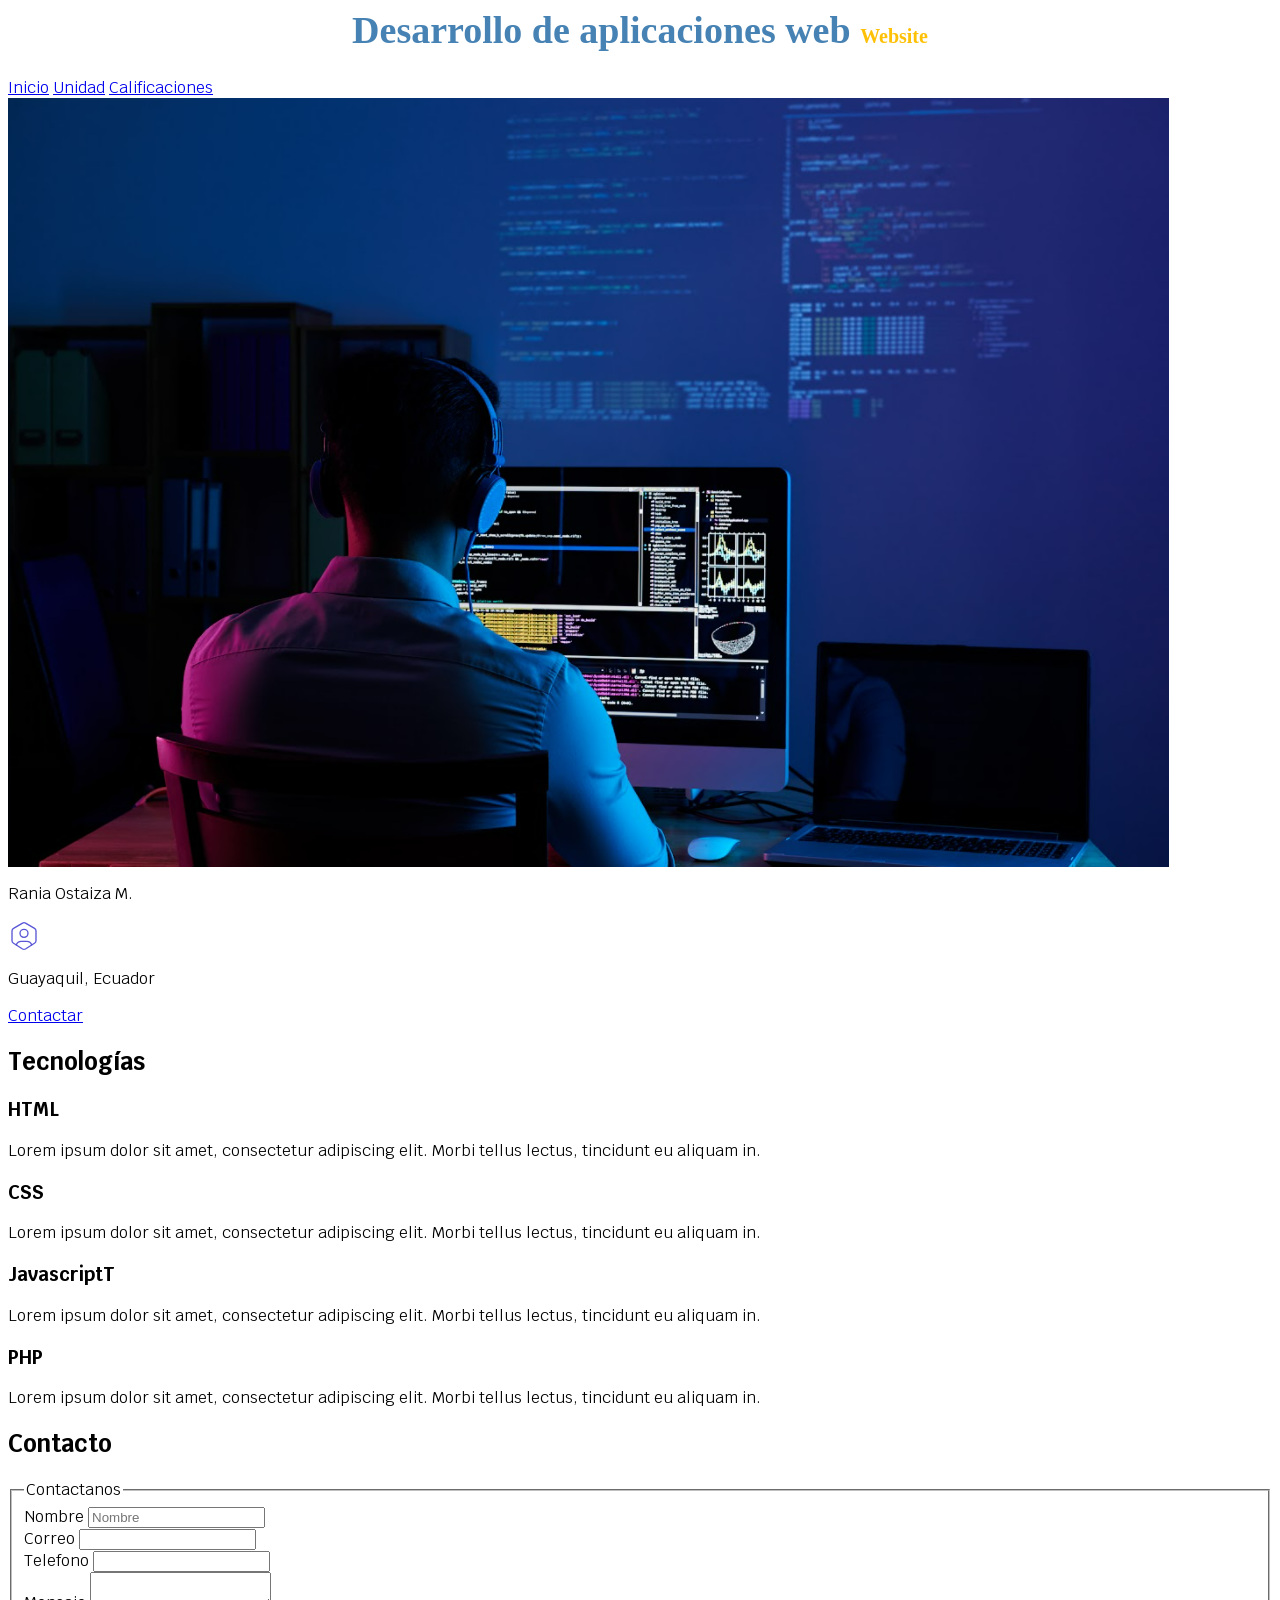
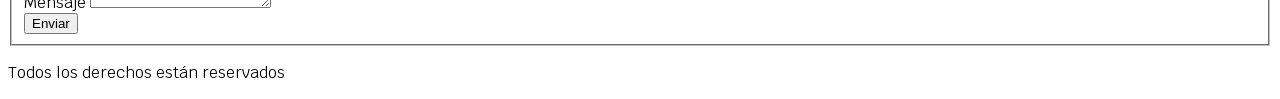
==== index.html @ ca3adf7f "Mi primer commit" ====
<html>
    <head>
        <!--tildes, ñ-->
        <meta charset="UTF-8" />
        <!--Titulo de la pagina-->
        <title>Mi primera pagina web</title>
        
        <link rel="preconnect" href="https://fonts.googleapis.com">
        <link rel="preconnect" href="https://fonts.gstatic.com" crossorigin>
        <link href="https://fonts.googleapis.com/css2?family=Krub:ital,wght@0,200;0,300;0,400;0,500;0,600;0,700;1,200;1,300;1,400;1,500;1,600;1,700&display=swap" rel="stylesheet">

        <!--Navegador-->
        <meta name = "viewport" content="width=device-width, initial-scale=1.0" />
        
        <link rel="preload" href="CSS/styles.css" as="style"/> 
        <link href="CSS/styles.css" rel="stylesheet" />
        
    </head>

    <body>
        <header>
            <h1 class="titulo">Desarrollo de aplicaciones web <span> Website</span>
            </h1>
        </header>

        <nav>
            <a href="index.html">Inicio</a>
            <a href="unidades.html">Unidad</a>
            <a href="calificaciones.html">Calificaciones</a>
        </nav>

        <img src="Imagenes/DAwfo.png">

        <section>
            <p>Rania Ostaiza M.</p>
            <img src="iconos/contactar.svg"> 
            
            <p>Guayaquil, Ecuador</p>
            <a href="#">Contactar</a>
        </section>
        
    <main>
        <h2>Tecnologías</h2>
        <section>
            <h3>HTML</h3>
            <p>Lorem ipsum dolor sit amet, consectetur adipiscing elit. 
            Morbi tellus lectus, tincidunt eu aliquam in.</p>
        </section>
        <section>
            <h3>CSS</h3>
            <p>Lorem ipsum dolor sit amet, consectetur adipiscing elit. 
            Morbi tellus lectus, tincidunt eu aliquam in.</p>
        </section>
        <section>
            <h3>JavascriptT</h3>
            <p>Lorem ipsum dolor sit amet, consectetur adipiscing elit. 
            Morbi tellus lectus, tincidunt eu aliquam in.</p>
        </section>
        <section>
            <h3>PHP</h3>
            <p>Lorem ipsum dolor sit amet, consectetur adipiscing elit. 
            Morbi tellus lectus, tincidunt eu aliquam in.</p>
        </section>
    </main>

        <section>
            <h2>Contacto</h2>

            <form> 
                <fieldset>
                 <legend>Contactanos</legend>   

                 <div>
                    <label>Nombre</label>
                    <input type="text" Placeholder= "Nombre" /> 
                 </div>
                <div>
                    <label>Correo</label>
                    <input type="email"/>
                </div>
                <div>
                    <label>Telefono</label>
                    <input type="tel"/>
                </div>
                <div>
                    <label>Mensaje</label>
                    <textarea> </textarea>
                </div>
                <div>
                    <input type="submit" value="Enviar"/>
                </div>
                </fieldset>
            </form>

        </section>  
        <footer>
            <p>Todos los derechos están reservados</p>
        </footer>    
    </body>
</html>
---- CSS/styles.css ----
:root{
    /*Pseudoelementos para crear variables personalizadas tambien conocidos como custom propierties*/
    --blanco: #ffffff;
    --oscuro: #212121;
    --primario: #4682b4;
    --secundario: rgba(255, 193, 7, 1 );
    --gris: #757575;

  }

  html{
    font-size: 62.5%;
  }
  body{
    font-size: 16px;
    font-family: "Krub", sans-serif;
  }
  /*1 rem = 10px*/
.titulo{
    text-align: center;
    font-size: 3.8rem;
    color: var(--primario);
    font-family: 'Times New Roman', 'Times New Roman', Times, serif; /*fuentes seguras*/
    }

    .titulo span{
        font-size: 2rem;
        color: var(--secundario);
    }
---- CSS/styles.css ----
:root{
    /*Pseudoelementos para crear variables personalizadas tambien conocidos como custom propierties*/
    --blanco: #ffffff;
    --oscuro: #212121;
    --primario: #4682b4;
    --secundario: rgba(255, 193, 7, 1 );
    --gris: #757575;

  }

  html{
    font-size: 62.5%;
  }
  body{
    font-size: 16px;
    font-family: "Krub", sans-serif;
  }
  /*1 rem = 10px*/
.titulo{
    text-align: center;
    font-size: 3.8rem;
    color: var(--primario);
    font-family: 'Times New Roman', 'Times New Roman', Times, serif; /*fuentes seguras*/
    }

    .titulo span{
        font-size: 2rem;
        color: var(--secundario);
    }
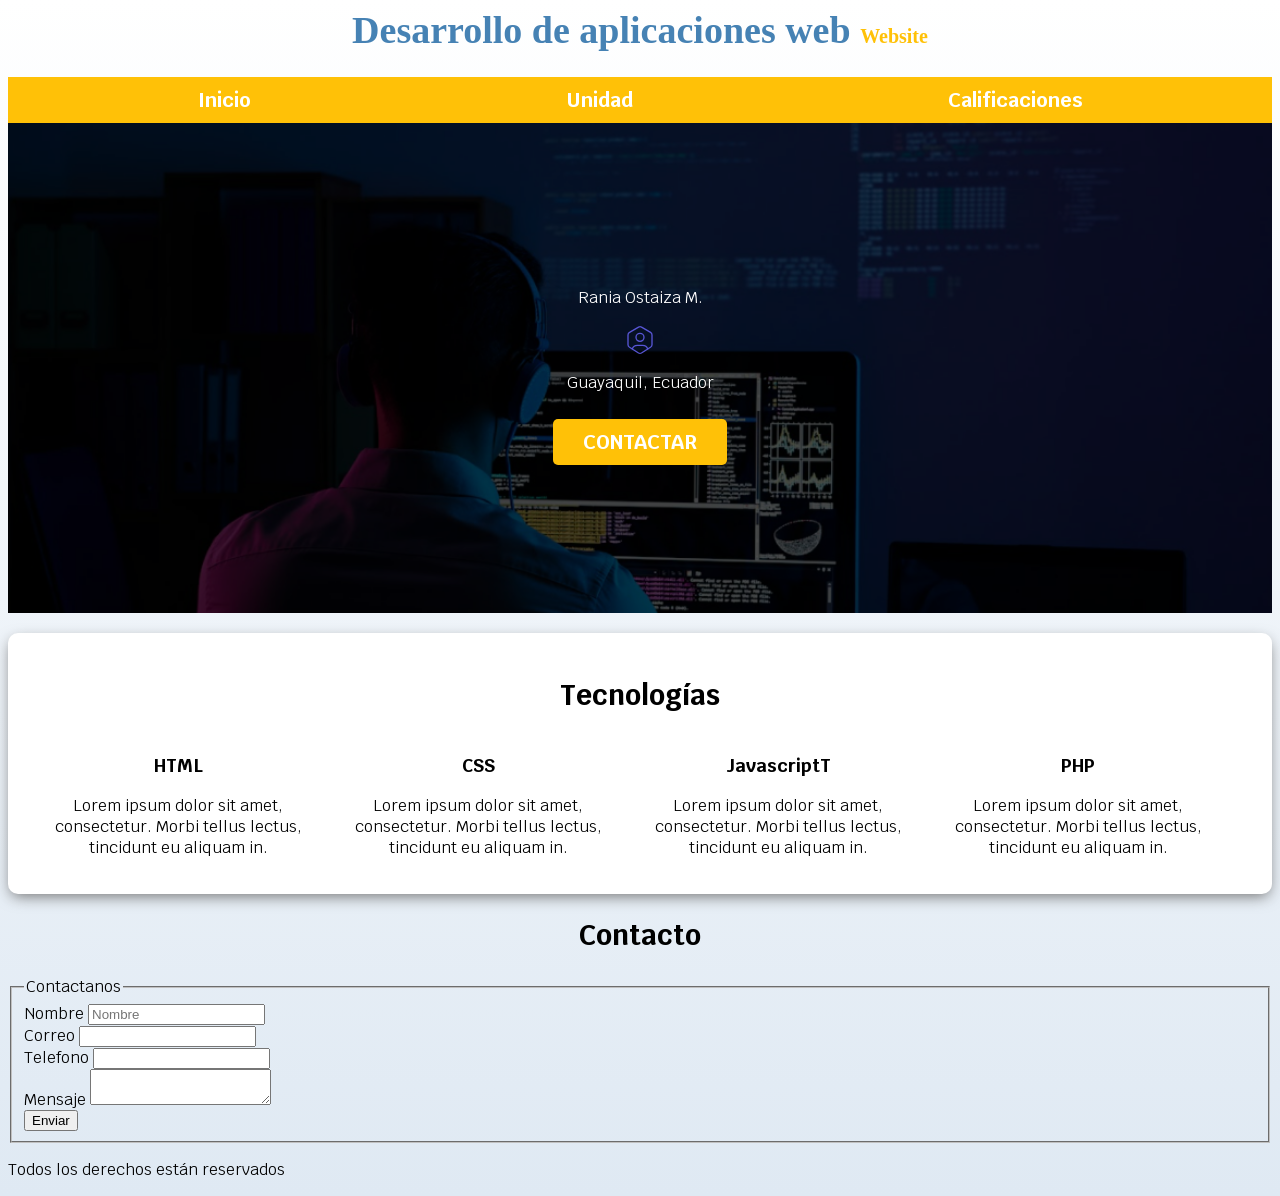
==== commit a8af16c6: "reformas" ====
--- a/index.html
+++ b/index.html
@@ -4,7 +4,11 @@
         <meta charset="UTF-8" />
         <!--Titulo de la pagina-->
         <title>Mi primera pagina web</title>
+
+        <link re1="preload" href="css/normalize.css" as="style">
+        <link re1="stylesheet" href="CSS/normalize.css">
         
+        <!--Font desde google font-->
         <link rel="preconnect" href="https://fonts.googleapis.com">
         <link rel="preconnect" href="https://fonts.gstatic.com" crossorigin>
         <link href="https://fonts.googleapis.com/css2?family=Krub:ital,wght@0,200;0,300;0,400;0,500;0,600;0,700;1,200;1,300;1,400;1,500;1,600;1,700&display=swap" rel="stylesheet">
@@ -23,44 +27,56 @@
             </h1>
         </header>
 
-        <nav>
+        <div class="nav-bg">
+        <nav class="navegacion-principal contenedor" >
             <a href="index.html">Inicio</a>
             <a href="unidades.html">Unidad</a>
             <a href="calificaciones.html">Calificaciones</a>
         </nav>
+        </div>
 
-        <img src="Imagenes/DAwfo.png">
+        <section class="hero">
+            <div class="contenido-hero">
 
-        <section>
             <p>Rania Ostaiza M.</p>
             <img src="iconos/contactar.svg"> 
             
             <p>Guayaquil, Ecuador</p>
-            <a href="#">Contactar</a>
+            <a  class="boton" href="#">Contactar</a>
+            </div>
         </section>
         
-    <main>
+        <!--<img src="Imagenes/DAwfo.png"> -->
+
+        <section>
+            
+        </section>
+        
+    <main class="sombra">
         <h2>Tecnologías</h2>
-        <section>
+        <div class="lenguajes">
+            <section>
             <h3>HTML</h3>
-            <p>Lorem ipsum dolor sit amet, consectetur adipiscing elit. 
+            <p>Lorem ipsum dolor sit amet, consectetur. 
             Morbi tellus lectus, tincidunt eu aliquam in.</p>
         </section>
         <section>
             <h3>CSS</h3>
-            <p>Lorem ipsum dolor sit amet, consectetur adipiscing elit. 
+            <p>Lorem ipsum dolor sit amet, consectetur. 
             Morbi tellus lectus, tincidunt eu aliquam in.</p>
         </section>
         <section>
             <h3>JavascriptT</h3>
-            <p>Lorem ipsum dolor sit amet, consectetur adipiscing elit. 
+            <p>Lorem ipsum dolor sit amet, consectetur. 
             Morbi tellus lectus, tincidunt eu aliquam in.</p>
         </section>
         <section>
             <h3>PHP</h3>
-            <p>Lorem ipsum dolor sit amet, consectetur adipiscing elit. 
+            <p>Lorem ipsum dolor sit amet, consectetur. 
             Morbi tellus lectus, tincidunt eu aliquam in.</p>
         </section>
+        </div>
+        
     </main>
 
         <section>
--- a/CSS/styles.css
+++ b/CSS/styles.css
@@ -10,12 +10,16 @@
 
   html{
     font-size: 62.5%;
+    box-sizing: border-box;
   }
   body{
     font-size: 16px;
     font-family: "Krub", sans-serif;
+    background-image: linear-gradient(to top, #dfe9f3 0%, var(--blanco));
   }
   /*1 rem = 10px*/
+
+
 .titulo{
     text-align: center;
     font-size: 3.8rem;
@@ -26,4 +30,127 @@
     .titulo span{
         font-size: 2rem;
         color: var(--secundario);
-    }+    }
+
+    .contenedor{
+      width: 120rem;
+      margin-top: 0rem;
+      margin-right: auto;
+      margin-bottom: 0rem;
+      margin-left: auto;
+    }
+
+    .nav-bg{
+      background-color: var(--secundario);
+    }
+    .navegacion-principal{
+      padding: 1rem;
+      display: flex;
+      flex-direction: column; /*POR DEFECTO ES ROW*/
+      justify-content: space-around;
+      /*align-item: center; el justify de las columnas*/
+    }
+
+    @media(min-width: 768px){    /* celu */
+    .navegacion-principal{
+      flex-direction: row;
+      /*justify-content: space-between; */
+    }
+  }
+
+    .navegacion-principal a{
+      /*background-color: var(--primario);
+      display: inline;*/
+      display: block;
+      text-align: center;
+      color: var(--blanco);
+      text-decoration: none; /* quitar el vinculo*/
+      font-size: 2rem;
+      font-weight: bold;
+    }
+
+    .navegacion-principal a:hover{ /* cuando alguien se ponga sobre el elemengto*/
+      background-color: var(--primario);
+      color: var(--oscuro);
+    }
+
+    .hero{
+      background-image: url(/Imagenes/DAwfo.png);
+      background-repeat: no-repeat;
+      background-size: cover;
+      background-position: center center;
+      height: 450px;
+      padding: 20px;
+      position: relative;
+    }
+    .contenido-hero{
+      position: absolute;
+      /*background-color: rgba(0, 0, 0, 0.7); */
+      background-color: rgb(0 0 0 / 70%);
+      width: 100%;
+      height: 100%;
+      bottom: 0;
+      top: 0;
+      right: 0;
+      left: 0;
+
+      /*alineaer horizontal y vertical*/
+      display: flex;
+      flex-direction: column;
+      align-items: center;
+      justify-content: center;
+    }
+
+
+    .contenido-hero p{
+      color: var(--blanco);
+    }
+
+    h1{
+      font-size: 3.8rem;
+    }
+    h2{
+      font-size: 2.8rem;
+    }
+    h3{
+      font-size: 1.8rem;
+    }
+    h1,
+    h2,
+    h3{
+      text-align: center;
+    }
+
+    .boton{
+      background-color: var(--secundario);
+      color: var(--blanco);
+      padding: 1rem 3rem;
+      margin-top: 1rem;
+      font-size: 2rem;
+      text-decoration: none;
+      text-transform: uppercase;
+      font-weight: bold;
+      border-radius: 0.5rem;
+      width: 60%;
+      text-align: center;
+    }
+
+    @media(min-width: 480px){    /* celu */
+    .boton{
+      width: auto;
+    }
+  }
+
+  .sombra{
+    box-shadow: 0px 5px 15px -3px #707070;
+    background-color: var(--blanco);
+    padding: 2rem;
+    border-radius: 1rem;
+    margin-top: 2rem;
+  }
+
+  .lenguajes{
+    display: grid;
+    grid-template-columns: 300px 300px 300px 300px;
+    text-align: center;
+  }
--- a/CSS/styles.css
+++ b/CSS/styles.css
@@ -10,12 +10,16 @@
 
   html{
     font-size: 62.5%;
+    box-sizing: border-box;
   }
   body{
     font-size: 16px;
     font-family: "Krub", sans-serif;
+    background-image: linear-gradient(to top, #dfe9f3 0%, var(--blanco));
   }
   /*1 rem = 10px*/
+
+
 .titulo{
     text-align: center;
     font-size: 3.8rem;
@@ -26,4 +30,127 @@
     .titulo span{
         font-size: 2rem;
         color: var(--secundario);
-    }+    }
+
+    .contenedor{
+      width: 120rem;
+      margin-top: 0rem;
+      margin-right: auto;
+      margin-bottom: 0rem;
+      margin-left: auto;
+    }
+
+    .nav-bg{
+      background-color: var(--secundario);
+    }
+    .navegacion-principal{
+      padding: 1rem;
+      display: flex;
+      flex-direction: column; /*POR DEFECTO ES ROW*/
+      justify-content: space-around;
+      /*align-item: center; el justify de las columnas*/
+    }
+
+    @media(min-width: 768px){    /* celu */
+    .navegacion-principal{
+      flex-direction: row;
+      /*justify-content: space-between; */
+    }
+  }
+
+    .navegacion-principal a{
+      /*background-color: var(--primario);
+      display: inline;*/
+      display: block;
+      text-align: center;
+      color: var(--blanco);
+      text-decoration: none; /* quitar el vinculo*/
+      font-size: 2rem;
+      font-weight: bold;
+    }
+
+    .navegacion-principal a:hover{ /* cuando alguien se ponga sobre el elemengto*/
+      background-color: var(--primario);
+      color: var(--oscuro);
+    }
+
+    .hero{
+      background-image: url(/Imagenes/DAwfo.png);
+      background-repeat: no-repeat;
+      background-size: cover;
+      background-position: center center;
+      height: 450px;
+      padding: 20px;
+      position: relative;
+    }
+    .contenido-hero{
+      position: absolute;
+      /*background-color: rgba(0, 0, 0, 0.7); */
+      background-color: rgb(0 0 0 / 70%);
+      width: 100%;
+      height: 100%;
+      bottom: 0;
+      top: 0;
+      right: 0;
+      left: 0;
+
+      /*alineaer horizontal y vertical*/
+      display: flex;
+      flex-direction: column;
+      align-items: center;
+      justify-content: center;
+    }
+
+
+    .contenido-hero p{
+      color: var(--blanco);
+    }
+
+    h1{
+      font-size: 3.8rem;
+    }
+    h2{
+      font-size: 2.8rem;
+    }
+    h3{
+      font-size: 1.8rem;
+    }
+    h1,
+    h2,
+    h3{
+      text-align: center;
+    }
+
+    .boton{
+      background-color: var(--secundario);
+      color: var(--blanco);
+      padding: 1rem 3rem;
+      margin-top: 1rem;
+      font-size: 2rem;
+      text-decoration: none;
+      text-transform: uppercase;
+      font-weight: bold;
+      border-radius: 0.5rem;
+      width: 60%;
+      text-align: center;
+    }
+
+    @media(min-width: 480px){    /* celu */
+    .boton{
+      width: auto;
+    }
+  }
+
+  .sombra{
+    box-shadow: 0px 5px 15px -3px #707070;
+    background-color: var(--blanco);
+    padding: 2rem;
+    border-radius: 1rem;
+    margin-top: 2rem;
+  }
+
+  .lenguajes{
+    display: grid;
+    grid-template-columns: 300px 300px 300px 300px;
+    text-align: center;
+  }
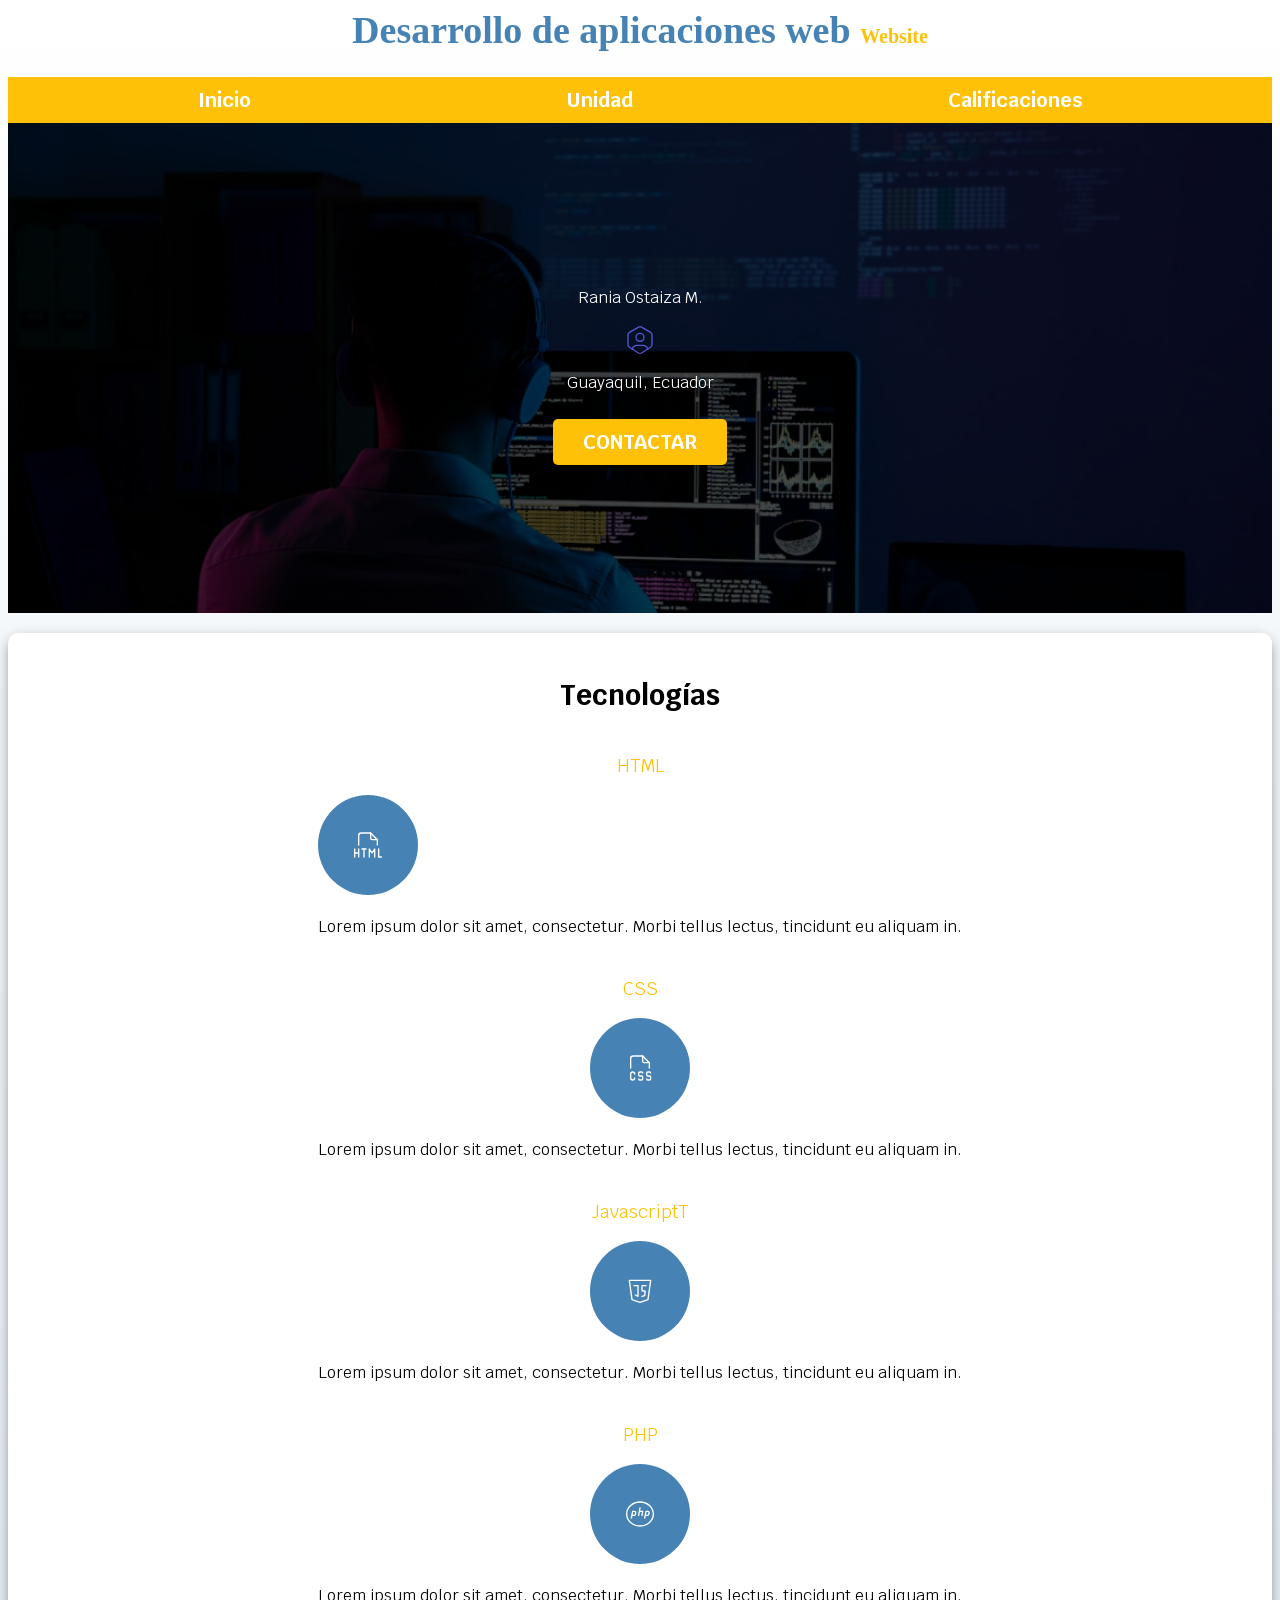
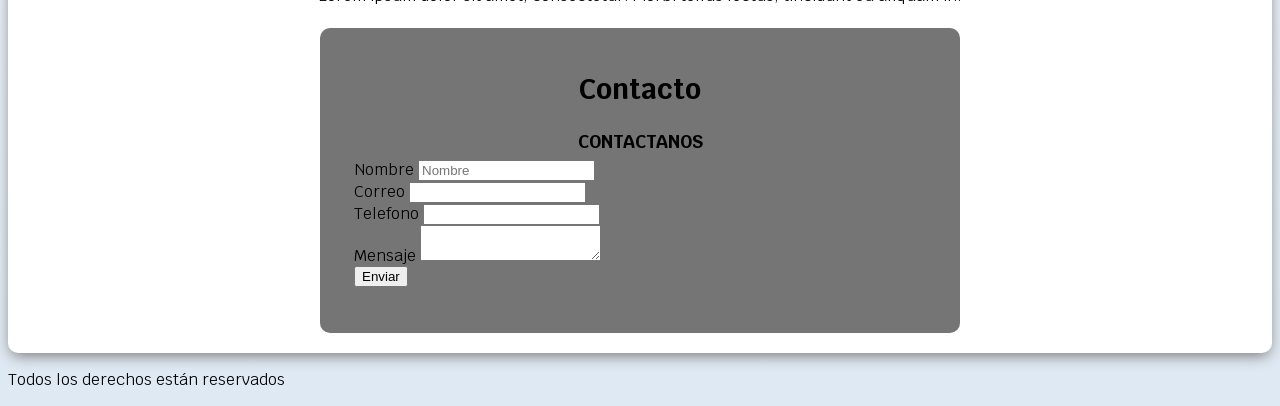
==== commit aa2d383b: "clase dia 29" ====
--- a/index.html
+++ b/index.html
@@ -54,32 +54,43 @@
         
     <main class="sombra">
         <h2>Tecnologías</h2>
-        <div class="lenguajes">
+        <div class="lenguaje">
             <section>
             <h3>HTML</h3>
+            <div class="iconos">
+                <img src="iconos/html.svg"> 
+            </div>
             <p>Lorem ipsum dolor sit amet, consectetur. 
             Morbi tellus lectus, tincidunt eu aliquam in.</p>
         </section>
-        <section>
+        <section class="lenguaje">
             <h3>CSS</h3>
+            <div class="iconos">
+                <img src="iconos/css.svg"> 
+            </div>
             <p>Lorem ipsum dolor sit amet, consectetur. 
             Morbi tellus lectus, tincidunt eu aliquam in.</p>
         </section>
-        <section>
+        <section class="lenguaje">
             <h3>JavascriptT</h3>
+            <div class="iconos">
+                <img src="iconos/java.svg"> 
+            </div>
             <p>Lorem ipsum dolor sit amet, consectetur. 
             Morbi tellus lectus, tincidunt eu aliquam in.</p>
         </section>
-        <section>
+        <section class="lenguaje">
             <h3>PHP</h3>
+            <div class="iconos">
+                <img src="iconos/php.svg"> 
+            </div>
             <p>Lorem ipsum dolor sit amet, consectetur. 
             Morbi tellus lectus, tincidunt eu aliquam in.</p>
         </section>
         </div>
         
-    </main>
 
-        <section>
+        <section class="formulario">
             <h2>Contacto</h2>
 
             <form> 
@@ -108,7 +119,9 @@
                 </fieldset>
             </form>
 
-        </section>  
+        </section> 
+     </main>
+
         <footer>
             <p>Todos los derechos están reservados</p>
         </footer>    
--- a/CSS/styles.css
+++ b/CSS/styles.css
@@ -149,8 +149,58 @@
     margin-top: 2rem;
   }
 
+  @media (min-width: 768px){  /* 768px  tamaño de tablet */
   .lenguajes{
     display: grid;
-    grid-template-columns: 300px 300px 300px 300px;
+    grid-template-columns: 1fr 1fr 1fr 1fr; /* 300px 300px 300px 300px; */
+    column-gap: 1 rem;
+    /*text-align: center;*/
+  }
+}
+
+  .lenguaje{
+    display: flex;
+    flex-direction: column;
+    align-items: center;
+  }
+
+  .lenguaje h3{
+    color: var(--secundario);
+    font-weight: normal;
+  }
+
+  .lenguaje p{
+    line-height: 2;
     text-align: center;
+  }
+
+  .lenguaje .iconos{
+    height: 10rem;
+    width: 10rem;
+    background-color: var(--primario);
+    border-radius: 50%;
+    display: flex;
+    flex-direction: row;
+    justify-content: center;
+    align-items: center;
+  }
+
+  .formulario{
+    background-color: var(--gris);
+    width: min(60rem, 100%); /* utiliza el valor mas pequeño entre dos opciones */
+    margin: 0 auto;
+    padding: 2rem;
+    border-radius: 1rem;
+  }
+
+  .formulario fieldset{
+    border: none;
+  }
+
+  .formulario legend{
+    text-align: center;
+    font-size: 1.8rem;
+    text-transform: uppercase;
+    font-weight: 700;
+    
   }
--- a/CSS/styles.css
+++ b/CSS/styles.css
@@ -149,8 +149,58 @@
     margin-top: 2rem;
   }
 
+  @media (min-width: 768px){  /* 768px  tamaño de tablet */
   .lenguajes{
     display: grid;
-    grid-template-columns: 300px 300px 300px 300px;
+    grid-template-columns: 1fr 1fr 1fr 1fr; /* 300px 300px 300px 300px; */
+    column-gap: 1 rem;
+    /*text-align: center;*/
+  }
+}
+
+  .lenguaje{
+    display: flex;
+    flex-direction: column;
+    align-items: center;
+  }
+
+  .lenguaje h3{
+    color: var(--secundario);
+    font-weight: normal;
+  }
+
+  .lenguaje p{
+    line-height: 2;
     text-align: center;
+  }
+
+  .lenguaje .iconos{
+    height: 10rem;
+    width: 10rem;
+    background-color: var(--primario);
+    border-radius: 50%;
+    display: flex;
+    flex-direction: row;
+    justify-content: center;
+    align-items: center;
+  }
+
+  .formulario{
+    background-color: var(--gris);
+    width: min(60rem, 100%); /* utiliza el valor mas pequeño entre dos opciones */
+    margin: 0 auto;
+    padding: 2rem;
+    border-radius: 1rem;
+  }
+
+  .formulario fieldset{
+    border: none;
+  }
+
+  .formulario legend{
+    text-align: center;
+    font-size: 1.8rem;
+    text-transform: uppercase;
+    font-weight: 700;
+    
   }
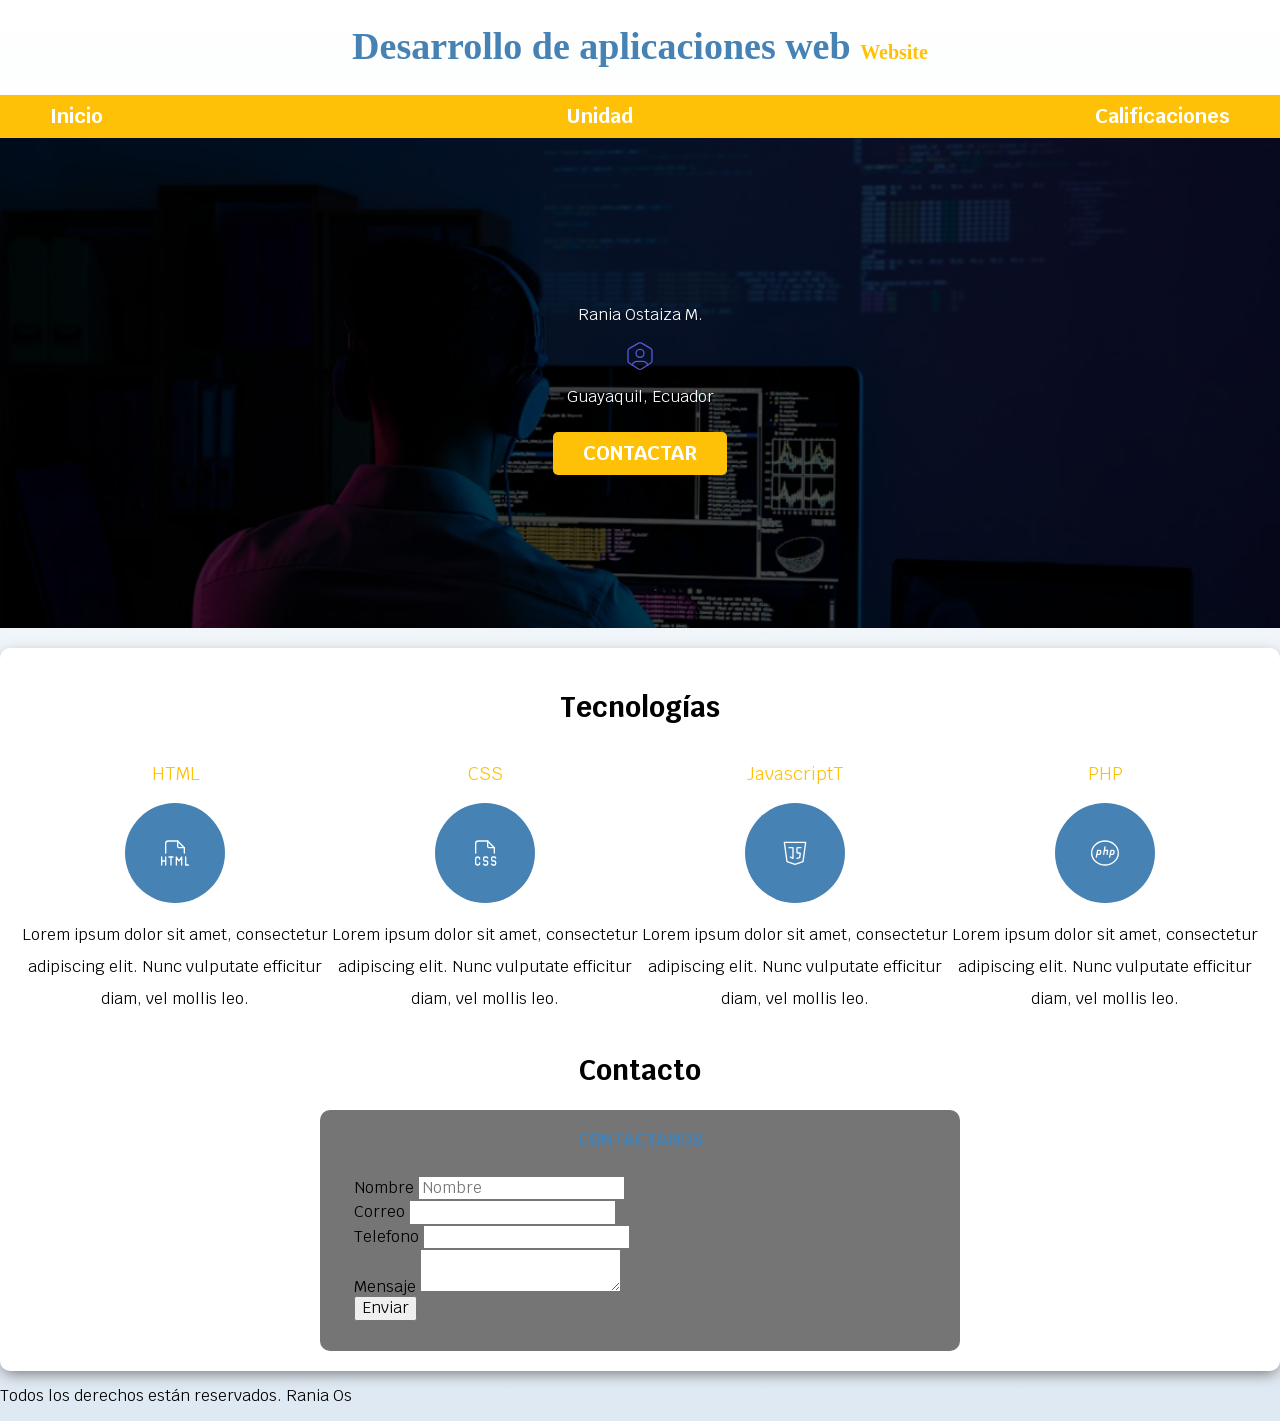
==== commit 6d8f09a1: "Arreglos" ====
--- a/index.html
+++ b/index.html
@@ -5,8 +5,8 @@
         <!--Titulo de la pagina-->
         <title>Mi primera pagina web</title>
 
-        <link re1="preload" href="css/normalize.css" as="style">
-        <link re1="stylesheet" href="CSS/normalize.css">
+        <link rel="preload" href="css/normalize.css" as="style">
+        <link rel="stylesheet" href="CSS/normalize.css">
         
         <!--Font desde google font-->
         <link rel="preconnect" href="https://fonts.googleapis.com">
@@ -54,46 +54,54 @@
         
     <main class="sombra">
         <h2>Tecnologías</h2>
-        <div class="lenguaje">
-            <section>
+        <div class="lenguajes">
+            <section class="lenguaje">
             <h3>HTML</h3>
             <div class="iconos">
                 <img src="iconos/html.svg"> 
             </div>
-            <p>Lorem ipsum dolor sit amet, consectetur. 
-            Morbi tellus lectus, tincidunt eu aliquam in.</p>
+            <p>
+            Lorem ipsum dolor sit amet, consectetur adipiscing elit. Nunc
+            vulputate efficitur diam, vel mollis leo.
+          </p>
         </section>
         <section class="lenguaje">
             <h3>CSS</h3>
             <div class="iconos">
                 <img src="iconos/css.svg"> 
             </div>
-            <p>Lorem ipsum dolor sit amet, consectetur. 
-            Morbi tellus lectus, tincidunt eu aliquam in.</p>
+            <p>
+            Lorem ipsum dolor sit amet, consectetur adipiscing elit. Nunc
+            vulputate efficitur diam, vel mollis leo.
+          </p>
         </section>
         <section class="lenguaje">
             <h3>JavascriptT</h3>
             <div class="iconos">
                 <img src="iconos/java.svg"> 
             </div>
-            <p>Lorem ipsum dolor sit amet, consectetur. 
-            Morbi tellus lectus, tincidunt eu aliquam in.</p>
+            <p>
+            Lorem ipsum dolor sit amet, consectetur adipiscing elit. Nunc
+            vulputate efficitur diam, vel mollis leo.
+          </p>
         </section>
         <section class="lenguaje">
             <h3>PHP</h3>
             <div class="iconos">
                 <img src="iconos/php.svg"> 
             </div>
-            <p>Lorem ipsum dolor sit amet, consectetur. 
-            Morbi tellus lectus, tincidunt eu aliquam in.</p>
+            <p>
+            Lorem ipsum dolor sit amet, consectetur adipiscing elit. Nunc
+            vulputate efficitur diam, vel mollis leo.
+          </p>
         </section>
         </div>
         
 
-        <section class="formulario">
+        <section>
             <h2>Contacto</h2>
 
-            <form> 
+            <form class="formulario"> 
                 <fieldset>
                  <legend>Contactanos</legend>   
 
@@ -118,12 +126,11 @@
                 </div>
                 </fieldset>
             </form>
-
         </section> 
      </main>
 
         <footer>
-            <p>Todos los derechos están reservados</p>
+            <p>Todos los derechos están reservados. Rania Os</p>
         </footer>    
     </body>
 </html>
--- a/CSS/styles.css
+++ b/CSS/styles.css
@@ -24,7 +24,7 @@
     text-align: center;
     font-size: 3.8rem;
     color: var(--primario);
-    font-family: 'Times New Roman', 'Times New Roman', Times, serif; /*fuentes seguras*/
+    font-family: 'Times New Roman', Times, serif; /*fuentes seguras*/
     }
 
     .titulo span{
@@ -44,25 +44,33 @@
       background-color: var(--secundario);
     }
     .navegacion-principal{
-      padding: 1rem;
       display: flex;
       flex-direction: column; /*POR DEFECTO ES ROW*/
-      justify-content: space-around;
+      /*justify-content: space-around;*/
       /*align-item: center; el justify de las columnas*/
     }
 
     @media(min-width: 768px){    /* celu */
     .navegacion-principal{
       flex-direction: row;
-      /*justify-content: space-between; */
-    }
-  }
+      justify-content: space-between; 
+    }
+  }
+  @media (min-width: 480px) {
+}
+
+@media (min-width: 1140px) {
+}
+
+@media (min-width: 1400px) {
+}
 
     .navegacion-principal a{
       /*background-color: var(--primario);
       display: inline;*/
       display: block;
       text-align: center;
+      padding: 1rem;
       color: var(--blanco);
       text-decoration: none; /* quitar el vinculo*/
       font-size: 2rem;
@@ -153,7 +161,7 @@
   .lenguajes{
     display: grid;
     grid-template-columns: 1fr 1fr 1fr 1fr; /* 300px 300px 300px 300px; */
-    column-gap: 1 rem;
+    column-gap: 1 rem;  /*poner espacio entre columns*/
     /*text-align: center;*/
   }
 }
@@ -202,5 +210,6 @@
     font-size: 1.8rem;
     text-transform: uppercase;
     font-weight: 700;
-    
+    margin-bottom: 2rem;
+    color: var(--primario);
   }
--- a/CSS/styles.css
+++ b/CSS/styles.css
@@ -24,7 +24,7 @@
     text-align: center;
     font-size: 3.8rem;
     color: var(--primario);
-    font-family: 'Times New Roman', 'Times New Roman', Times, serif; /*fuentes seguras*/
+    font-family: 'Times New Roman', Times, serif; /*fuentes seguras*/
     }
 
     .titulo span{
@@ -44,25 +44,33 @@
       background-color: var(--secundario);
     }
     .navegacion-principal{
-      padding: 1rem;
       display: flex;
       flex-direction: column; /*POR DEFECTO ES ROW*/
-      justify-content: space-around;
+      /*justify-content: space-around;*/
       /*align-item: center; el justify de las columnas*/
     }
 
     @media(min-width: 768px){    /* celu */
     .navegacion-principal{
       flex-direction: row;
-      /*justify-content: space-between; */
-    }
-  }
+      justify-content: space-between; 
+    }
+  }
+  @media (min-width: 480px) {
+}
+
+@media (min-width: 1140px) {
+}
+
+@media (min-width: 1400px) {
+}
 
     .navegacion-principal a{
       /*background-color: var(--primario);
       display: inline;*/
       display: block;
       text-align: center;
+      padding: 1rem;
       color: var(--blanco);
       text-decoration: none; /* quitar el vinculo*/
       font-size: 2rem;
@@ -153,7 +161,7 @@
   .lenguajes{
     display: grid;
     grid-template-columns: 1fr 1fr 1fr 1fr; /* 300px 300px 300px 300px; */
-    column-gap: 1 rem;
+    column-gap: 1 rem;  /*poner espacio entre columns*/
     /*text-align: center;*/
   }
 }
@@ -202,5 +210,6 @@
     font-size: 1.8rem;
     text-transform: uppercase;
     font-weight: 700;
-    
+    margin-bottom: 2rem;
+    color: var(--primario);
   }
